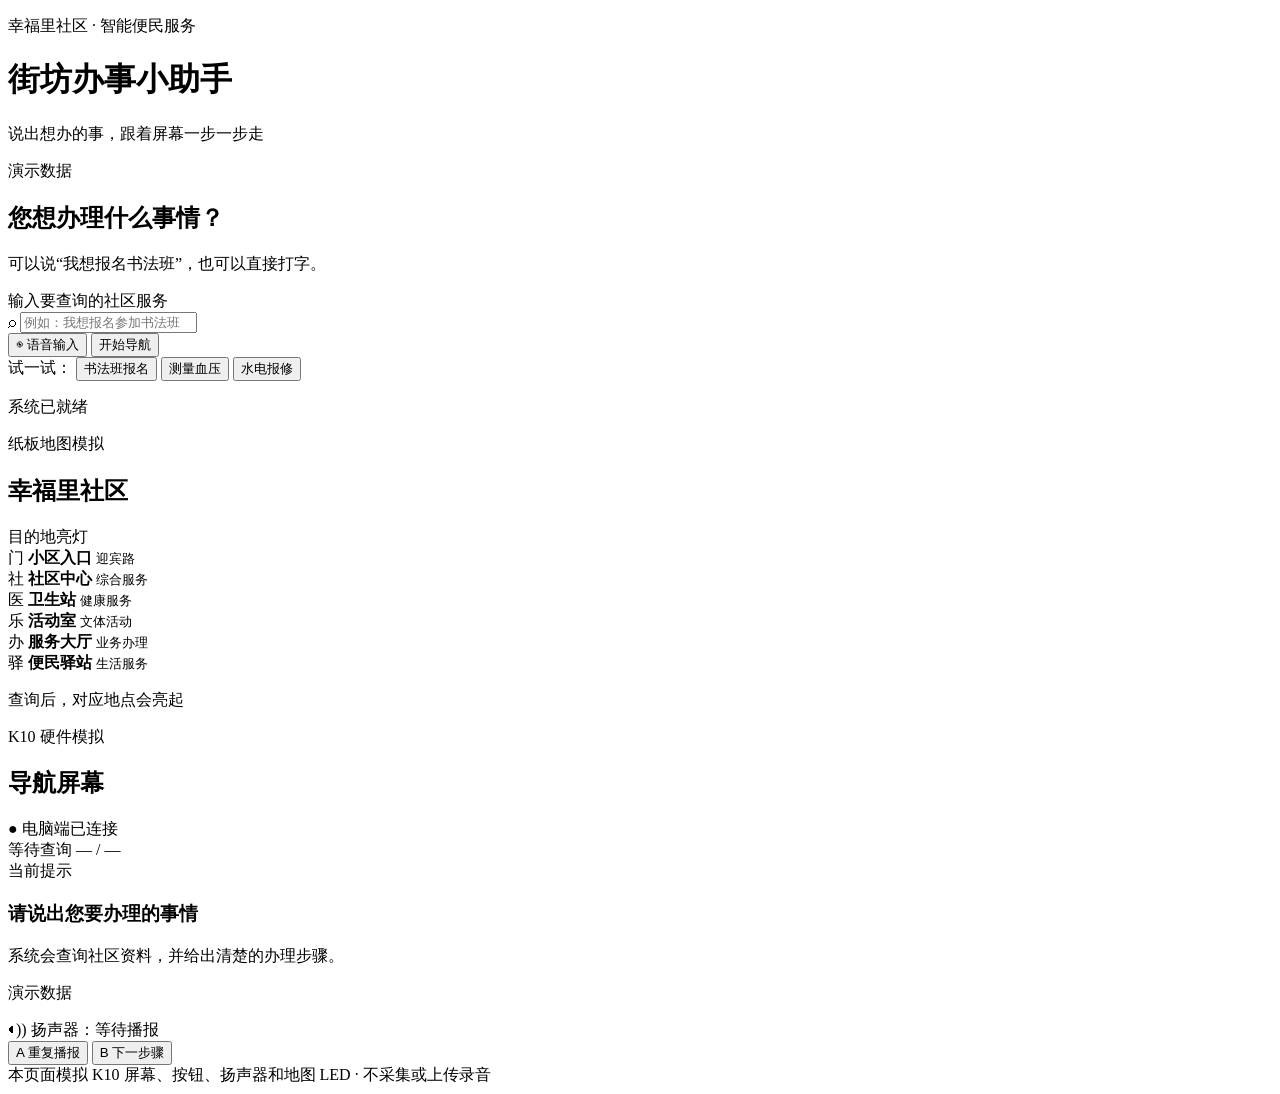
==== src/community_navigator/web/index.html @ cc59f159 "feat: add browser K10 simulator" ====
<!doctype html>
<html lang="zh-CN">
  <head>
    <meta charset="utf-8">
    <meta name="viewport" content="width=device-width, initial-scale=1">
    <meta name="theme-color" content="#15382f">
    <title>街坊办事小助手 · K10 模拟器</title>
    <link rel="stylesheet" href="/static/styles.css">
    <script src="/static/app.js" defer></script>
  </head>
  <body>
    <div class="page-shell">
      <header class="hero">
        <div>
          <p class="eyebrow">幸福里社区 · 智能便民服务</p>
          <h1>街坊办事小助手</h1>
          <p class="subtitle">说出想办的事，跟着屏幕一步一步走</p>
        </div>
        <div class="demo-badge" aria-label="当前使用演示数据">
          <span class="badge-dot" aria-hidden="true"></span>
          演示数据
        </div>
      </header>

      <main>
        <section class="query-card" aria-labelledby="query-heading">
          <div class="query-copy">
            <h2 id="query-heading">您想办理什么事情？</h2>
            <p>可以说“我想报名书法班”，也可以直接打字。</p>
          </div>
          <form id="query-form" class="query-form">
            <label class="sr-only" for="query-input">输入要查询的社区服务</label>
            <div class="input-wrap">
              <span aria-hidden="true">⌕</span>
              <input
                id="query-input"
                name="query"
                type="text"
                maxlength="200"
                autocomplete="off"
                placeholder="例如：我想报名参加书法班"
                aria-describedby="system-message"
              >
            </div>
            <button id="voice-button" class="voice-button" type="button" aria-label="语音输入">
              <span aria-hidden="true">◉</span>
              <span>语音输入</span>
            </button>
            <button id="submit-button" class="submit-button" type="submit">开始导航</button>
          </form>
          <div class="examples" aria-label="示例问题">
            <span>试一试：</span>
            <button type="button" data-query="我想报名参加书法班">书法班报名</button>
            <button type="button" data-query="哪里可以测血压">测量血压</button>
            <button type="button" data-query="家里水管坏了找谁">水电报修</button>
          </div>
          <p id="system-message" class="system-message" role="status" aria-live="polite">系统已就绪</p>
        </section>

        <div class="simulator-grid">
          <section class="map-card" aria-labelledby="map-heading">
            <div class="section-heading">
              <div>
                <p class="section-kicker">纸板地图模拟</p>
                <h2 id="map-heading">幸福里社区</h2>
              </div>
              <div class="legend"><span class="legend-led"></span>目的地亮灯</div>
            </div>

            <div class="community-map" role="img" aria-label="社区六个服务地点示意图">
              <div class="road road-horizontal" aria-hidden="true"></div>
              <div class="road road-vertical" aria-hidden="true"></div>

              <div class="place place-1">
                <span class="map-led" data-led-index="1" aria-label="小区入口指示灯"></span>
                <span class="place-icon" aria-hidden="true">门</span>
                <strong>小区入口</strong>
                <small>迎宾路</small>
              </div>
              <div class="place place-2">
                <span class="map-led" data-led-index="2" aria-label="社区中心指示灯"></span>
                <span class="place-icon" aria-hidden="true">社</span>
                <strong>社区中心</strong>
                <small>综合服务</small>
              </div>
              <div class="place place-3">
                <span class="map-led" data-led-index="3" aria-label="卫生站指示灯"></span>
                <span class="place-icon" aria-hidden="true">医</span>
                <strong>卫生站</strong>
                <small>健康服务</small>
              </div>
              <div class="place place-4">
                <span class="map-led" data-led-index="4" aria-label="活动室指示灯"></span>
                <span class="place-icon" aria-hidden="true">乐</span>
                <strong>活动室</strong>
                <small>文体活动</small>
              </div>
              <div class="place place-5">
                <span class="map-led" data-led-index="5" aria-label="服务大厅指示灯"></span>
                <span class="place-icon" aria-hidden="true">办</span>
                <strong>服务大厅</strong>
                <small>业务办理</small>
              </div>
              <div class="place place-6">
                <span class="map-led" data-led-index="6" aria-label="便民驿站指示灯"></span>
                <span class="place-icon" aria-hidden="true">驿</span>
                <strong>便民驿站</strong>
                <small>生活服务</small>
              </div>
            </div>
            <p id="map-status" class="map-status" aria-live="polite">查询后，对应地点会亮起</p>
          </section>

          <section class="device-card" aria-labelledby="device-heading">
            <div class="section-heading device-heading-row">
              <div>
                <p class="section-kicker">K10 硬件模拟</p>
                <h2 id="device-heading">导航屏幕</h2>
              </div>
              <span id="connection-status" class="connection-status">● 电脑端已连接</span>
            </div>

            <div class="k10-shell">
              <div class="screen" aria-label="K10 屏幕内容">
                <div class="screen-topline">
                  <span id="screen-service">等待查询</span>
                  <span id="screen-progress">— / —</span>
                </div>
                <div class="screen-content" aria-live="polite">
                  <span class="screen-label">当前提示</span>
                  <h3 id="screen-title">请说出您要办理的事情</h3>
                  <p id="screen-body">系统会查询社区资料，并给出清楚的办理步骤。</p>
                </div>
                <p id="screen-helper" class="screen-helper">演示数据</p>
              </div>

              <div class="speaker-strip" aria-live="polite">
                <span class="speaker-icon" aria-hidden="true">◖))</span>
                <span id="speaker-status">扬声器：等待播报</span>
              </div>

              <div class="device-controls" aria-label="K10 大按钮">
                <button class="device-button button-a" type="button" data-action="BUTTON_A" aria-label="A 键，重复播报当前步骤">
                  <span class="button-letter">A</span>
                  <span>重复播报</span>
                </button>
                <button class="device-button button-b" type="button" data-action="BUTTON_B" aria-label="B 键，切换到下一步骤">
                  <span class="button-letter">B</span>
                  <span>下一步骤</span>
                </button>
              </div>
            </div>
          </section>
        </div>
      </main>

      <footer>
        本页面模拟 K10 屏幕、按钮、扬声器和地图 LED · 不采集或上传录音
      </footer>
    </div>
  </body>
</html>
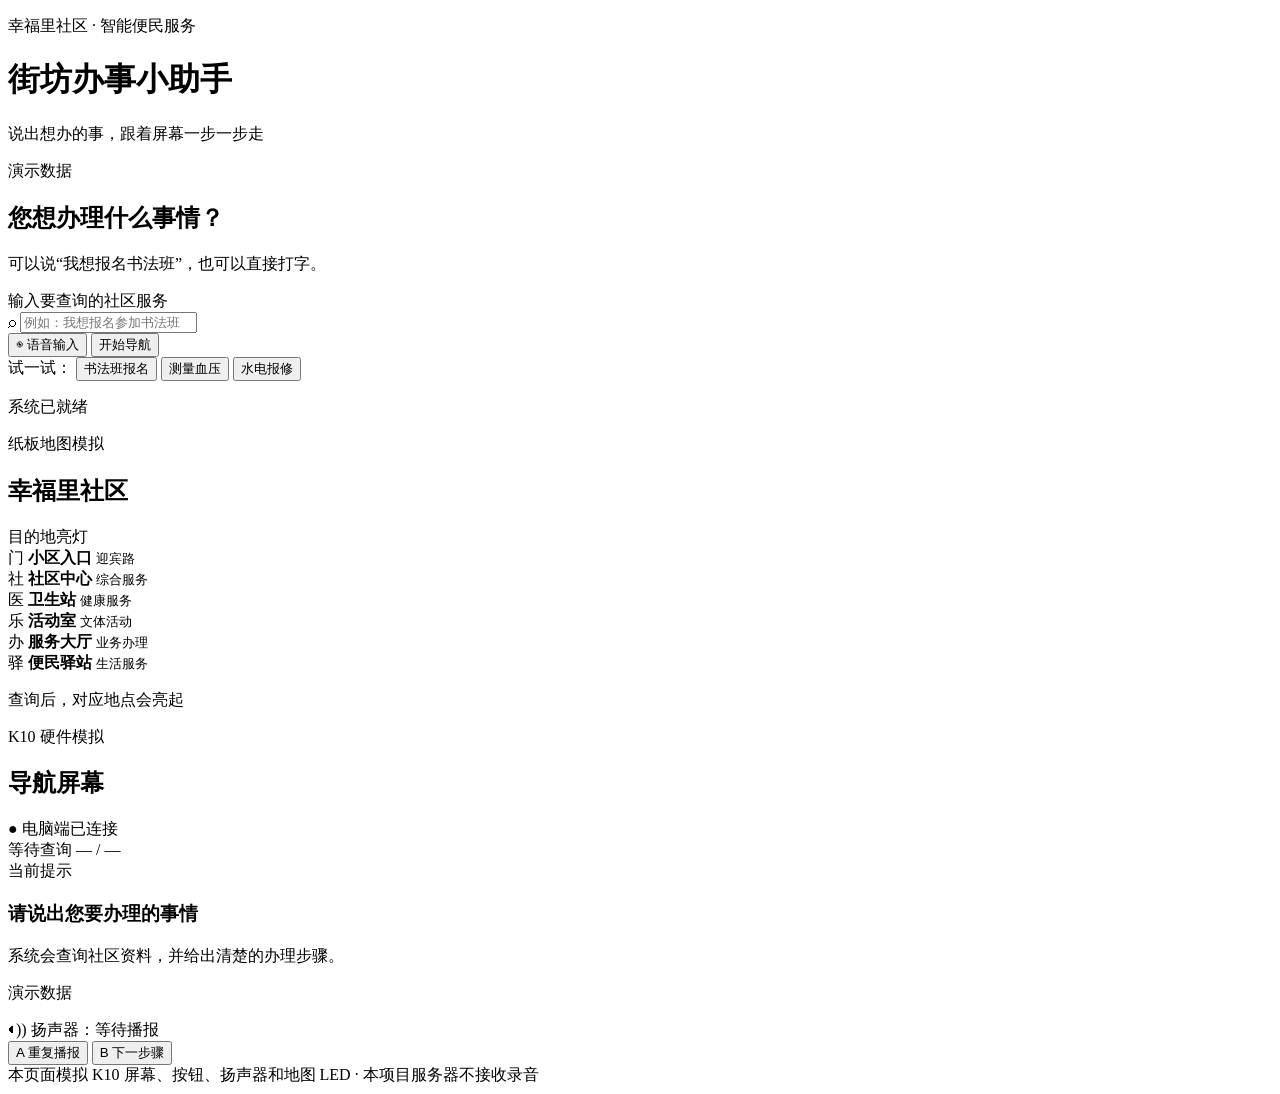
==== commit 2803a0dc: "fix: enforce grounded plan step content" ====
--- a/src/community_navigator/web/index.html
+++ b/src/community_navigator/web/index.html
@@ -155,7 +155,7 @@
       </main>
 
       <footer>
-        本页面模拟 K10 屏幕、按钮、扬声器和地图 LED · 不采集或上传录音
+        本页面模拟 K10 屏幕、按钮、扬声器和地图 LED · 本项目服务器不接收录音
       </footer>
     </div>
   </body>
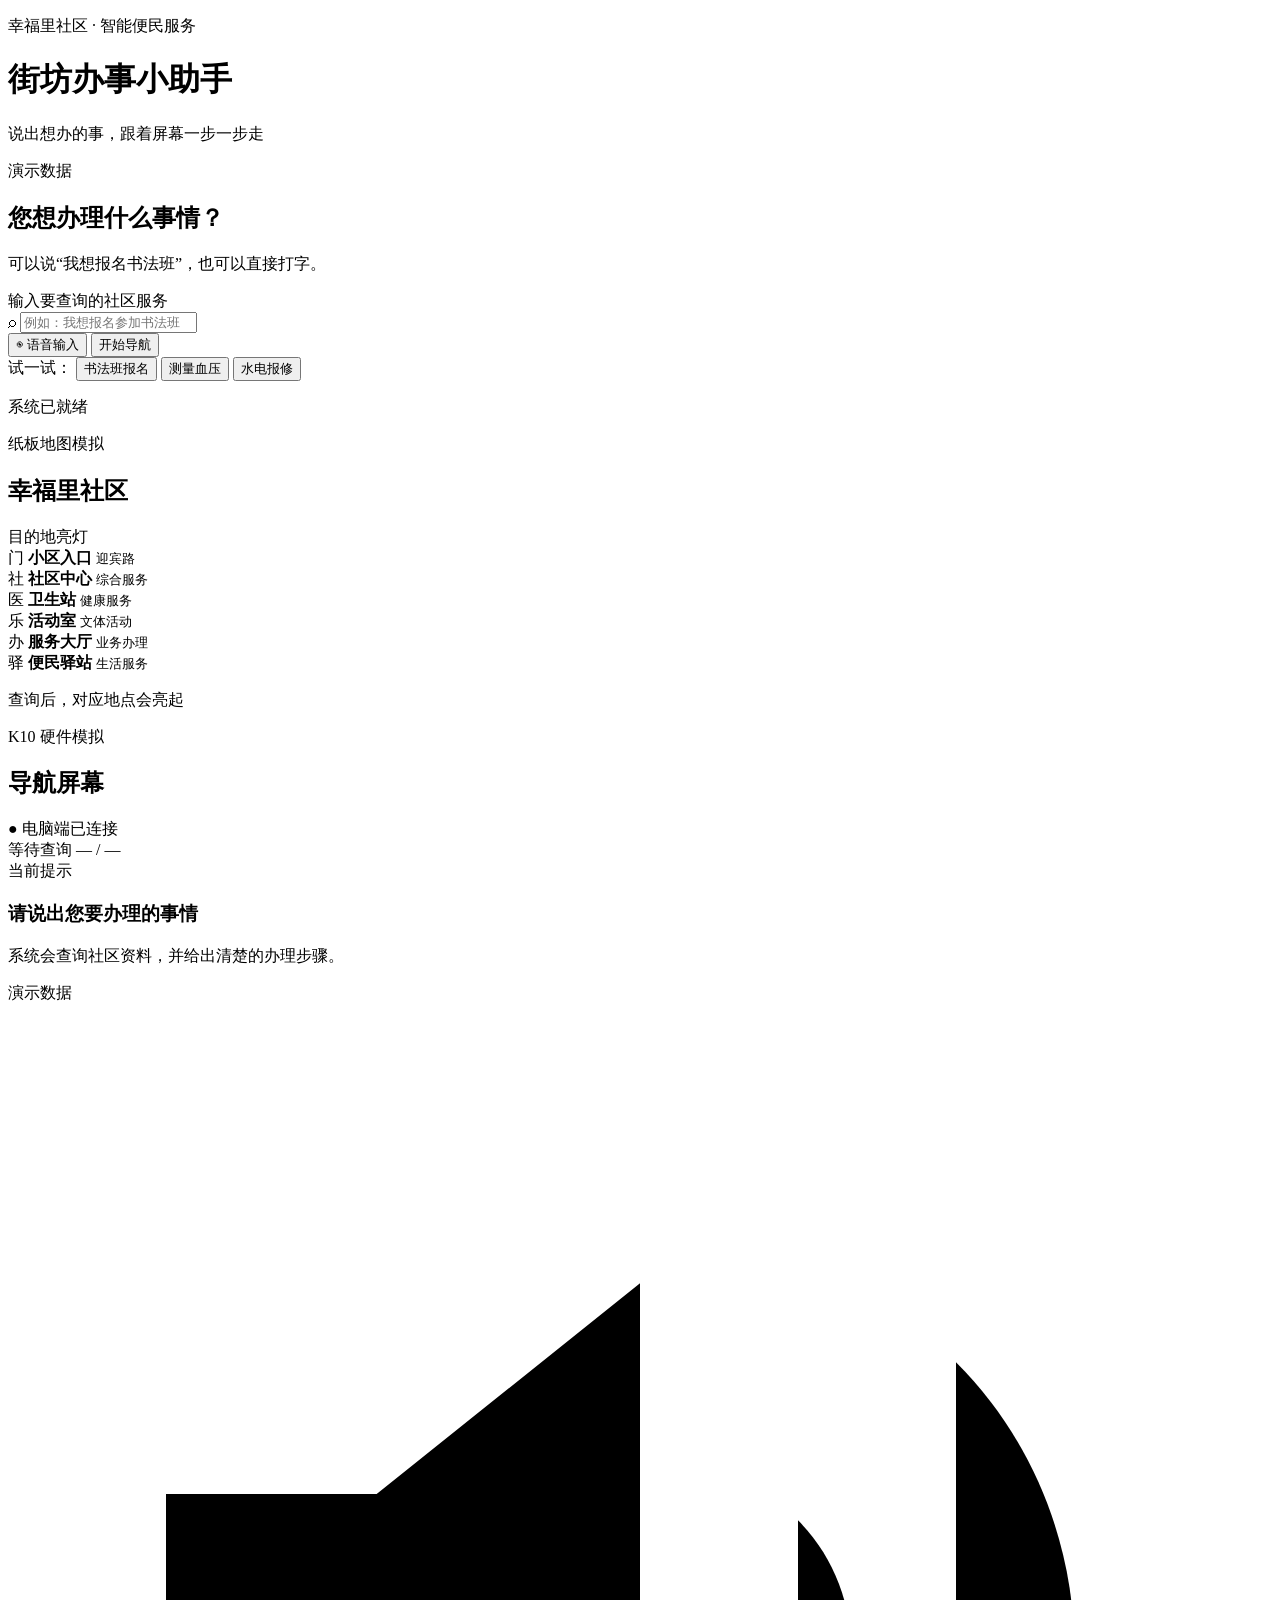
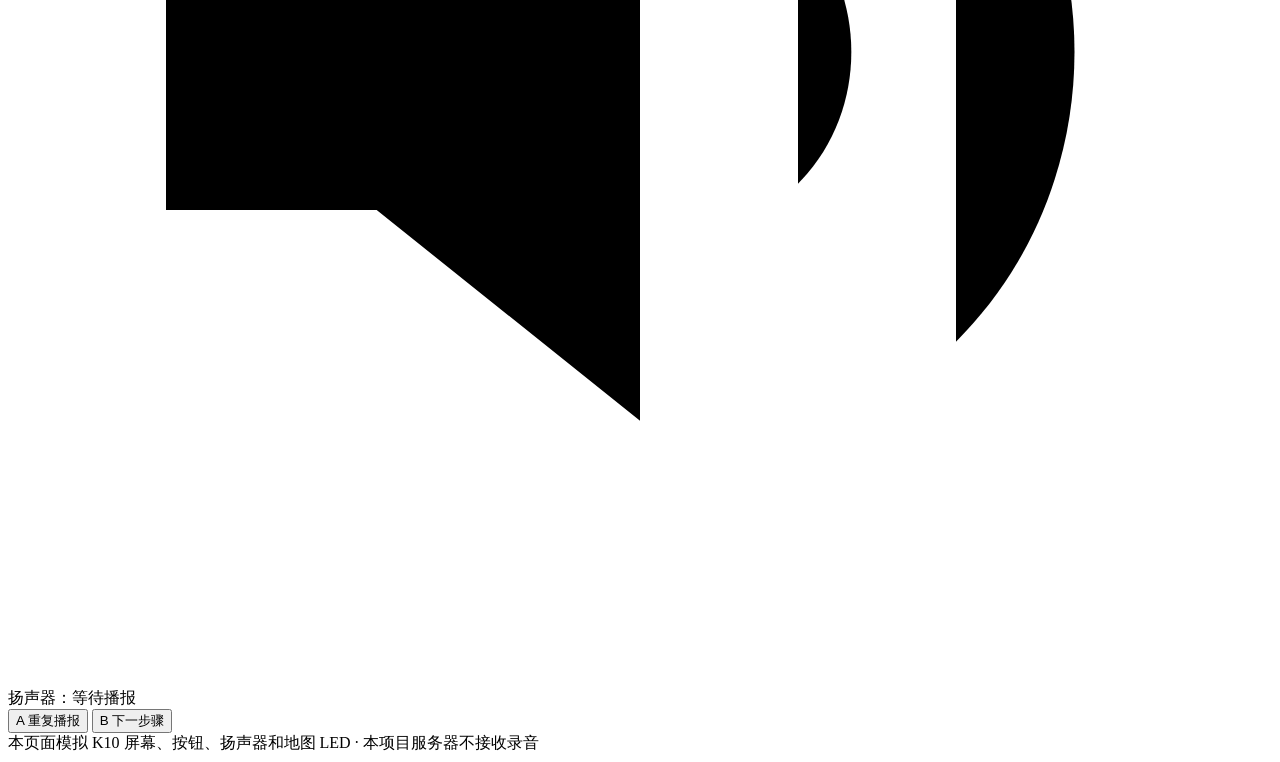
==== commit 09e013f3: "fix: replace speaker glyph with accessible icon" ====
--- a/src/community_navigator/web/index.html
+++ b/src/community_navigator/web/index.html
@@ -135,7 +135,11 @@
               </div>
 
               <div class="speaker-strip" aria-live="polite">
-                <span class="speaker-icon" aria-hidden="true">◖))</span>
+                <svg class="speaker-icon" aria-hidden="true" viewBox="0 0 24 24" focusable="false">
+                  <path fill="currentColor" d="M3 9v6h4l5 4V5L7 9H3Z"></path>
+                  <path class="speaker-wave" d="M15 9.5c1.35 1.35 1.35 3.65 0 5"></path>
+                  <path class="speaker-wave" d="M18 6.5c3 3 3 8 0 11"></path>
+                </svg>
                 <span id="speaker-status">扬声器：等待播报</span>
               </div>
 
